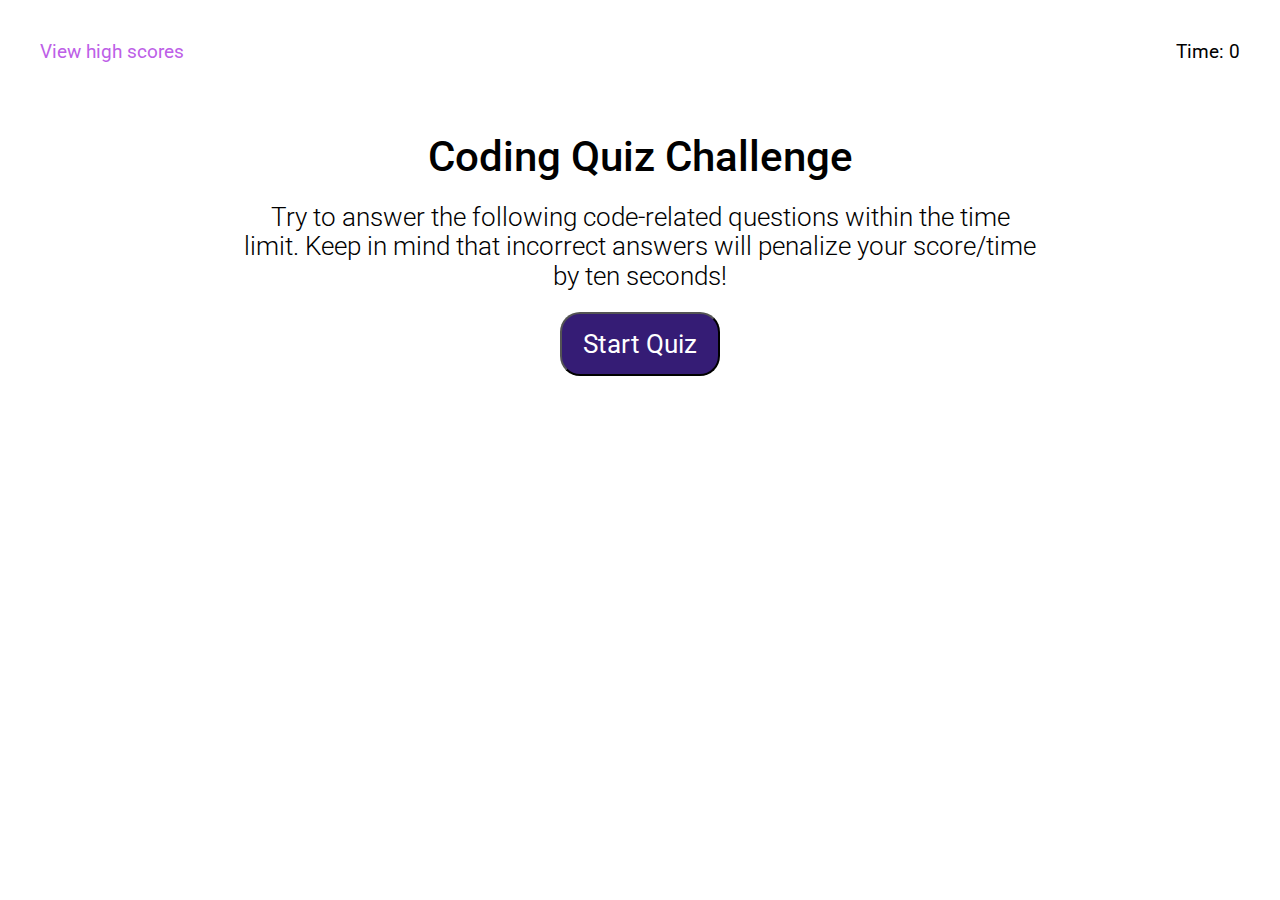
==== index.html @ 31570026 "cycle through all questions" ====
<!DOCTYPE html>
<html lang="en">

<head>
	<meta charset="UTF-8">
	<meta http-equiv="X-UA-Compatible" content="IE=edge">
	<meta name="viewport" content="width=device-width, initial-scale=1.0">
	<link rel="preconnect" href="https://fonts.googleapis.com">
	<link rel="preconnect" href="https://fonts.gstatic.com" crossorigin>
	<link
		href="https://fonts.googleapis.com/css2?family=Roboto:ital,wght@0,100;0,300;0,400;0,500;0,700;0,900;1,100;1,300;1,400;1,500;1,700;1,900&display=swap"
		rel="stylesheet">
	<link rel="stylesheet" href="./assets/css/style.css">
	<title>Coding Quiz</title>
</head>

<body>

	<!-- timer nav -->

	<nav>
		<div id="high-scores" class="high-scores nav-style">
			<p>View high scores</p>
		</div>
		<div id="time-display" class="time-display nav-style">
			<p>Time: 0</p>
		</div>
	</nav>

	<main class="main">

		<!-- landing page -->

		<section id="landing-page" style=" display:block">
			<div class="content-container">
				<h1 class="title">Coding Quiz Challenge</h1>
			</div>

			<div class="content-container">
				<p class="paragraph">Try to answer the following code-related questions within the time limit. Keep in
					mind that
					incorrect answers
					will penalize your score/time <br> by ten seconds!</p>
			</div>

			<div class="button-container">
				<button id="button" class="button">Start Quiz</button>
			</div>
		</section>


		<!-- question page -->

		<section id="question-page" class="question-page" style="display:none">
			<div class="questions">
				<div>
					<h1 id="question-title" class="title">
						<h1>
				</div>

				<div id="question-buttons" class="question-buttons">
					<button id="option-one" class="button question-btn"></button>
					<button id="option-two" class="button question-btn"></button>
					<button id="option-three" class="button question-btn"></button>
					<button id="option-four" class="button question-btn"></button>
				</div>

				<div id="result" class="result" style="display:none;">
					<hr>
					<p id="result-answer" class="result-answer"></p>
				</div>

			</div>

		</section>

		<!-- result page -->

		<section id="results-page" class="results-page" style="display:none;">
			<div id="result" class="result" style="display:none;">
				<hr>
				<p id="result-answer" class="result-answer"></p>
			</div>

			</div>

		</section>



		<!-- finish page -->

		<section id=" question-page">
		</section>

		<!-- high scores page -->

		<section id="question-page">
		</section>


	</main>




</body>
<script src="./assets/js/script.js"></script>

</html>
---- assets/css/style.css ----
*{
    box-sizing: border-box;
    overflow: hidden;
    margin: 0;
}

:root {
    --primary: #351c75;
    --secondary: #bd60e7;
}

body {
    font-family: Roboto, sans-serif;
    margin: 40px;
}

nav{
font-size: 1.5vw;
margin-bottom: 4%;
}

.nav-style {
    display: flex;
}

.high-scores {
    float: left;
    color: var(--secondary);
}

.time-display {
    float: right;
}

.content-container, .button-container {
    display: flex;
    margin: 1.75%;
    justify-content: center;
    padding-left: 15%;
    padding-right: 15%;
}

.title {
    font-weight: 500;
    font-size: 3.25vw;
    line-height: 120%;
}

.paragraph {
    font-size: 2vw;
    text-align: center;
    font-weight: 300;
    line-height: 115%;
}

.button{
    font-family: Roboto, sans-serif;
    background-color: var(--primary);
    color: white;
    font-size: 2vw;
    padding: 15px;
    border-radius: 20px;
    width: 20%;
    
}

.button:hover {
    background-color: var(--secondary);
}

/* question page */

.question-page {
    margin: 3%;
    margin-left: 23%;
    margin-right: 20%;
}

.question-buttons {
    margin-top: 2.5%;
    margin-right: 65%;
}

.question-btn {
    width: 100%;
    /* width: 35%; */
    margin-bottom: 5%;
    text-align: left;
    padding-left: 8%;
}

.result {
    margin-top: 4%;
    font-size: 2.75vw;
    color: #adb1c5;
    font-style: italic;
}

.result-answer {
    margin: 2%;
}

/* result page */

.result-page {
    margin: 3%;
    margin-left: 23%;
    margin-right: 20%;
}
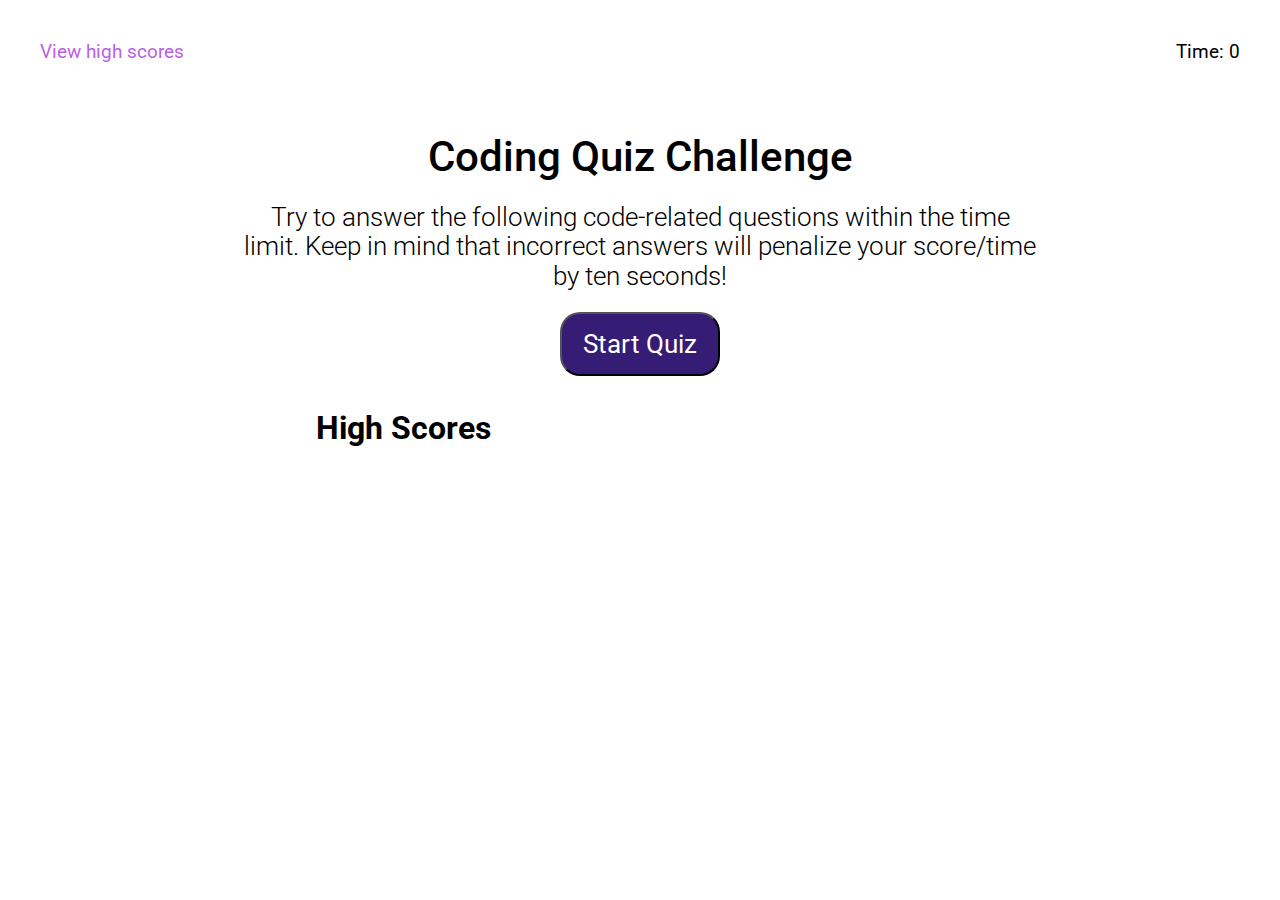
==== commit f3dd77a4: "quiz result page fully functioning" ====
--- a/index.html
+++ b/index.html
@@ -18,7 +18,7 @@
 
 	<!-- timer nav -->
 
-	<nav>
+	<nav id="nav">
 		<div id="high-scores" class="high-scores nav-style">
 			<p>View high scores</p>
 		</div>
@@ -77,13 +77,33 @@
 		<!-- result page -->
 
 		<section id="results-page" class="results-page" style="display:none;">
-			<div id="result" class="result" style="display:none;">
+			<div class="results-container">
+				<h1>All done!</h1>
+				<p id="score"></p>
+
+				<div class="results-submit-form">
+					<label>Enter initials:</label>
+					<input id="initials-input">
+					<button id="submit-score" class="submit-button">Submit</button>
+
+				</div>
+
+			</div>
+
+			<div id="last-result" class="result" style="display:block;">
 				<hr>
-				<p id="result-answer" class="result-answer"></p>
+				<p id="last-result-answer" class="result-answer"></p>
 			</div>
 
 			</div>
 
+		</section>
+
+
+		<!-- high scores -->
+
+		<section id="scores-page" class="results-page" sstyle="display:none;">
+			<h1>High Scores</h1>
 		</section>
 
 
@@ -103,8 +123,8 @@
 
 
 
+	<script src="./assets/js/script.js"></script>
+</body>
 
-</body>
-<script src="./assets/js/script.js"></script>
 
 </html>--- a/assets/css/style.css
+++ b/assets/css/style.css
@@ -61,7 +61,6 @@
     padding: 15px;
     border-radius: 20px;
     width: 20%;
-    
 }
 
 .button:hover {
@@ -102,8 +101,36 @@
 
 /* result page */
 
-.result-page {
-    margin: 3%;
+.results-page {
+    margin: 1%;
     margin-left: 23%;
     margin-right: 20%;
+
+}
+
+.results-container {
+    font-size: 2.5vw;
+}
+
+.results-container h1 , .results-container p{
+    margin-bottom: 4%;
+}
+
+.results-submit-form input {
+    padding: 1%;
+    width: 50%;
+    line-height: 100%;
+    font-size: 2vw;
+}
+
+.submit-button{
+    /* height:auto; */
+    font-family: Roboto, sans-serif;
+    background-color: var(--primary);
+    color: white;
+    font-size: 2vw;
+    padding: 5px;
+    border-radius: 10px;
+    width: 20%;
+    margin-left: 8px;
 }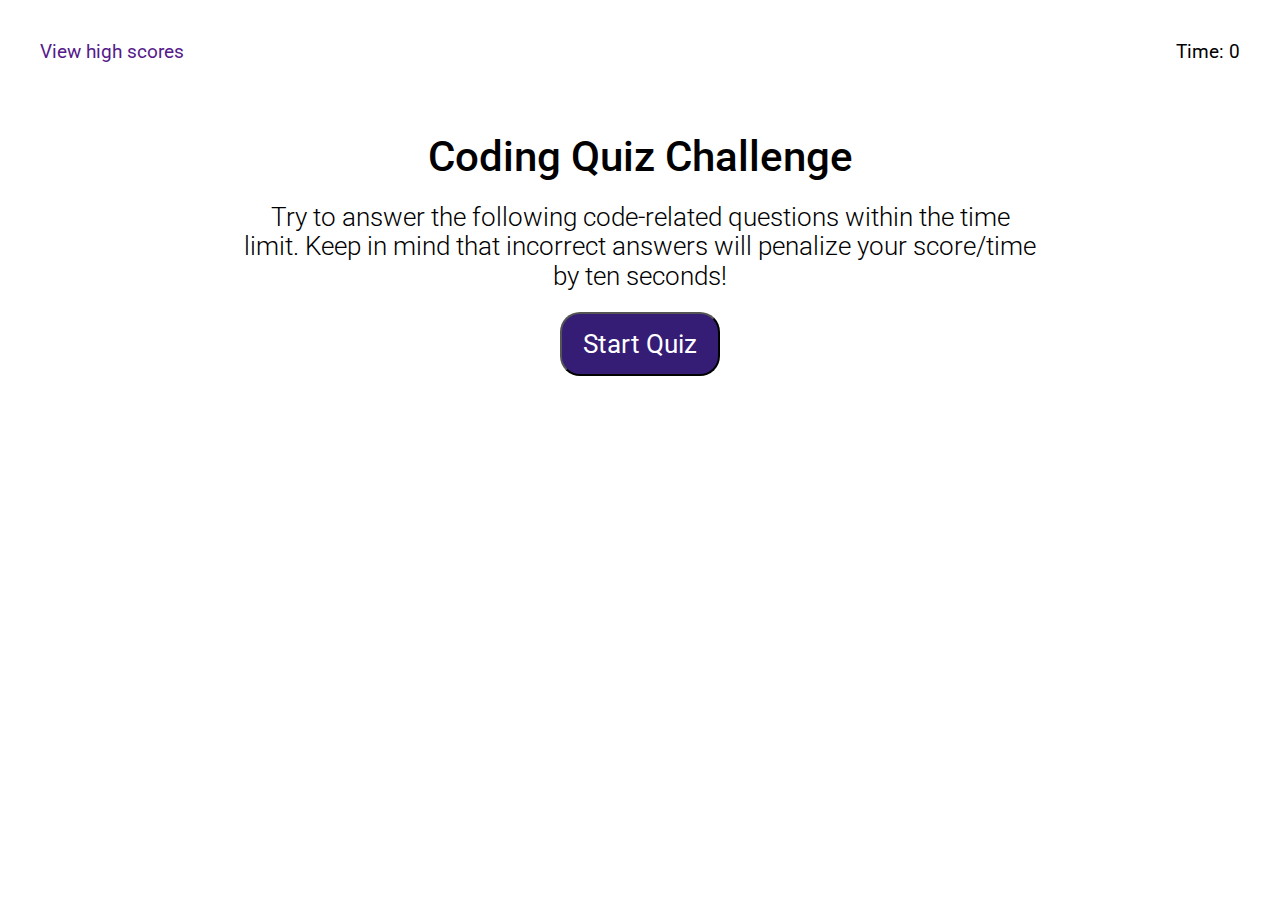
==== commit 6302ec6a: "high scores page functionality + refractoring" ====
--- a/index.html
+++ b/index.html
@@ -19,8 +19,10 @@
 	<!-- timer nav -->
 
 	<nav id="nav">
-		<div id="high-scores" class="high-scores nav-style">
-			<p>View high scores</p>
+		<div id="view-scores" class="view-scores nav-style">
+			<a href="" style="text-decoration:none;" onclick="return false;">
+				<p>View high scores</p>
+			</a>
 		</div>
 		<div id="time-display" class="time-display nav-style">
 			<p>Time: 0</p>
@@ -66,7 +68,7 @@
 				</div>
 
 				<div id="result" class="result" style="display:none;">
-					<hr>
+					<hr id="hr">
 					<p id="result-answer" class="result-answer"></p>
 				</div>
 
@@ -102,22 +104,29 @@
 
 		<!-- high scores -->
 
-		<section id="scores-page" class="results-page" sstyle="display:none;">
-			<h1>High Scores</h1>
+		<section id="scores-page" style="display:none;">
+
+			<div class="scores-page">
+
+				<div>
+					<h1>High scores</h1>
+				</div>
+
+				<div id="scores">
+
+					<!-- <p class="score-entry">1. AB - 22</p> -->
+				</div>
+
+				<div id="score-buttons" class="score-buttons">
+
+					<button id="back-btn">Go back</button>
+
+					<button id="clear-btn">Clear high scores</button>
+				</div>
+
+			</div>
+
 		</section>
-
-
-
-		<!-- finish page -->
-
-		<section id=" question-page">
-		</section>
-
-		<!-- high scores page -->
-
-		<section id="question-page">
-		</section>
-
 
 	</main>
 
--- a/assets/css/style.css
+++ b/assets/css/style.css
@@ -7,6 +7,7 @@
 :root {
     --primary: #351c75;
     --secondary: #bd60e7;
+    --tertiary: #d8d3e9;
 }
 
 body {
@@ -23,7 +24,7 @@
     display: flex;
 }
 
-.high-scores {
+.view-scores {
     float: left;
     color: var(--secondary);
 }
@@ -133,4 +134,42 @@
     border-radius: 10px;
     width: 20%;
     margin-left: 8px;
+}
+
+/* high scores page */
+
+.scores-page {
+    margin-top: 8%;
+    margin-left: 23%;
+    margin-right: 20%;
+}
+
+.scores-page h1 {
+    font-size: 3.25vw;
+}
+
+.scores-page div{
+    margin-bottom: 3%;
+}
+
+.score-entry {
+    background-color: var(--tertiary);
+    font-size: 1.75vw;
+    font-weight: 400;
+    padding: 1.5%;
+}
+
+.score-buttons button {
+    color: white;
+    background-color: var(--primary);
+    font-size: 2vw;
+    padding: 1%;
+    padding-left: 2.5%;
+    padding-right: 2.5%;
+    border-radius: 10px;
+    margin-right:1%;
+}
+
+.score-buttons button:hover {
+    background-color: var(--secondary);
 }